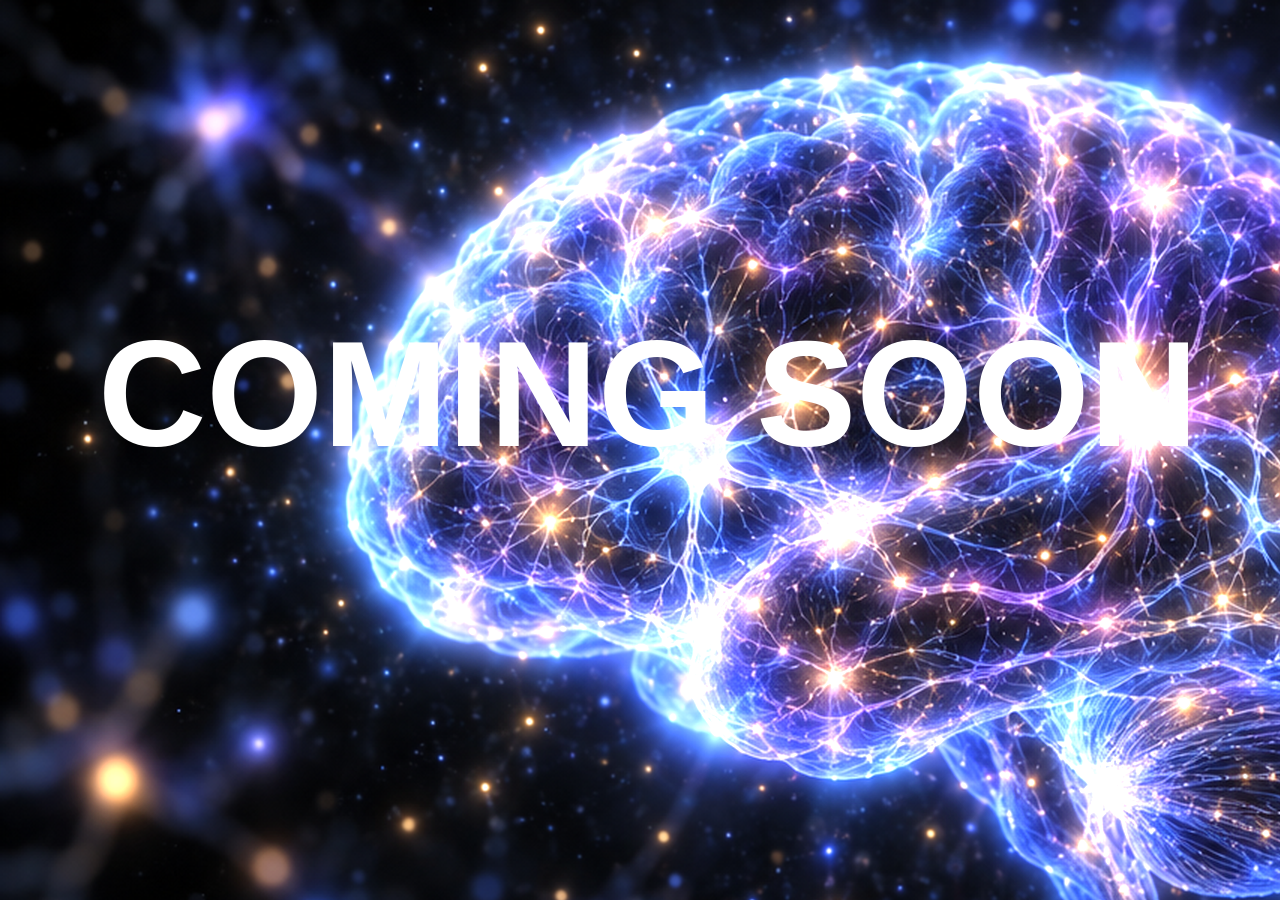
==== details.html @ 6d959fc2 "first commit" ====
<!DOCTYPE html>
<html lang="en">
<head>
    <meta charset="UTF-8">
    <meta name="viewport" content="width=device-width, initial-scale=1.0">
    <title>Document</title>
    <style>
        body{
            width: 100%;
            /* height: 100vh; */
            display: flex;
            justify-content: center;
            align-items: center;
            background-image: url(./assets/image/brain-background-glow.png);
        }
        h2{
            margin: 300px 0px;
            font-family: 'Trebuchet MS', 'Lucida Sans Unicode', 'Lucida Grande', 'Lucida Sans', Arial, sans-serif;
            font-weight: 800;
            font-size: 150px;
            color: white;
        }
    </style>
</head>
<body>
    <h2>COMING SOON</h2>
</body>
</html>
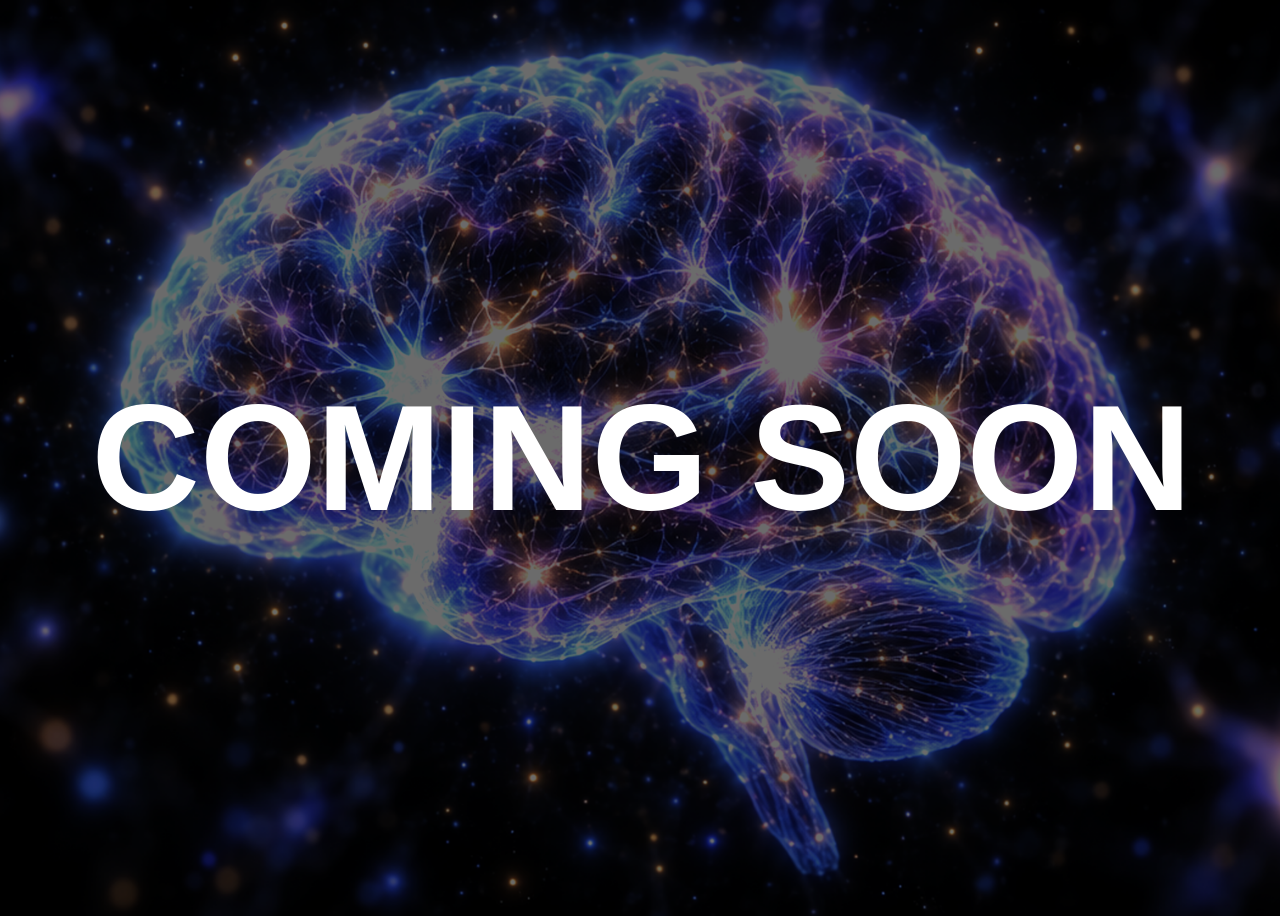
==== commit 3a103dfd: "commit" ====
--- a/details.html
+++ b/details.html
@@ -6,12 +6,14 @@
     <title>Document</title>
     <style>
         body{
-            width: 100%;
-            /* height: 100vh; */
+            width:99%;
+            height: 100vh;
             display: flex;
             justify-content: center;
             align-items: center;
-            background-image: url(./assets/image/brain-background-glow.png);
+            background-image: url(./assets/image/brain-background-dim.png);
+            background-position: center;
+            background-size: cover;
         }
         h2{
             margin: 300px 0px;
